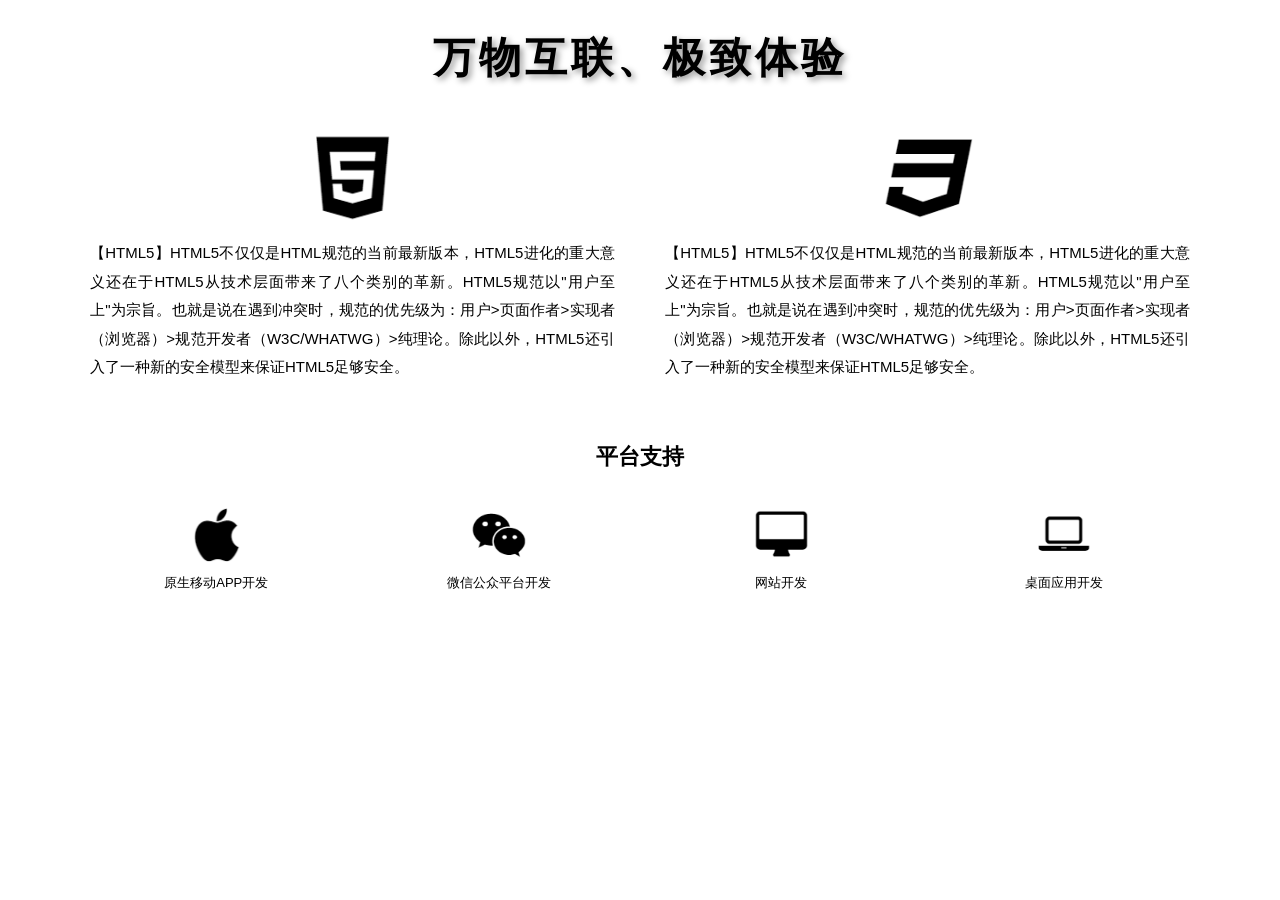
==== 随堂作业1/index.html @ e3955293 "first commit" ====
<!DOCTYPE html>
<html lang="zh-CN">
<head>
    <meta charset="UTF-8">
    <meta name="viewport" content="width=device-width, initial-scale=1.0">
    <title>万物互联、极致体验</title>
    <style>
        * {
            margin: 0;
            padding: 0;
            box-sizing: border-box;
        }

        body {
            font-family: 'Microsoft YaHei', 'SimHei', Arial, sans-serif;
            background: #fff;
            color: #000;
            padding: 30px 40px;
        }

        .container {
            max-width: 1100px;
            margin: 0 auto;
        }

        /* 主标题 - 书法风格带阴影 */
        .main-title {
            text-align: center;
            font-size: 42px;
            font-weight: bold;
            margin-bottom: 45px;
            color: #000;
            text-shadow: 3px 3px 6px rgba(0, 0, 0, 0.4);
            letter-spacing: 4px;
            font-family: 'STXingkai', 'KaiTi', 'Microsoft YaHei', cursive;
        }

        /* 内容区域 */
        .content-section {
            display: flex;
            justify-content: space-between;
            gap: 50px;
            margin-bottom: 50px;
        }

        .content-block {
            flex: 1;
            text-align: center;
        }

        .icon-wrapper {
            margin-bottom: 18px;
            display: flex;
            justify-content: center;
        }

        .icon-wrapper img {
            width: 90px;
            height: 90px;
            object-fit: contain;
        }

        .content-text {
            font-size: 15px;
            line-height: 1.9;
            text-align: justify;
            color: #000;
        }

        /* 平台支持区域 */
        .platform-section {
            margin-top: 60px;
        }

        .platform-title {
            text-align: center;
            font-size: 22px;
            font-weight: bold;
            margin-bottom: 35px;
            color: #000;
        }

        .platform-grid {
            display: flex;
            justify-content: space-around;
            gap: 30px;
        }

        .platform-item {
            text-align: center;
            flex: 1;
        }

        .platform-icon {
            margin-bottom: 12px;
            display: flex;
            justify-content: center;
        }

        .platform-icon img {
            width: 55px;
            height: 55px;
            object-fit: contain;
        }

        .platform-label {
            font-size: 13px;
            color: #000;
        }

        /* 响应式设计 */
        @media (max-width: 768px) {
            .content-section {
                flex-direction: column;
                gap: 35px;
            }

            .platform-grid {
                flex-wrap: wrap;
            }

            .platform-item {
                flex: 0 0 45%;
                margin-bottom: 25px;
            }
        }
    </style>
</head>
<body>
    <div class="container">
        <!-- 主标题 -->
        <h1 class="main-title">万物互联、极致体验</h1>

        <!-- 内容区域 -->
        <div class="content-section">
            <!-- 左侧内容块 - HTML5 -->
            <div class="content-block">
                <div class="icon-wrapper">
                    <img src="html5-icon.png" alt="HTML5">
                </div>
                <div class="content-text">
                    【HTML5】HTML5不仅仅是HTML规范的当前最新版本，HTML5进化的重大意义还在于HTML5从技术层面带来了八个类别的革新。HTML5规范以"用户至上"为宗旨。也就是说在遇到冲突时，规范的优先级为：用户&gt;页面作者&gt;实现者（浏览器）&gt;规范开发者（W3C/WHATWG）&gt;纯理论。除此以外，HTML5还引入了一种新的安全模型来保证HTML5足够安全。
                </div>
            </div>

            <!-- 右侧内容块 - CSS3 -->
            <div class="content-block">
                <div class="icon-wrapper">
                    <img src="css3-icon.png" alt="CSS3">
                </div>
                <div class="content-text">
                    【HTML5】HTML5不仅仅是HTML规范的当前最新版本，HTML5进化的重大意义还在于HTML5从技术层面带来了八个类别的革新。HTML5规范以"用户至上"为宗旨。也就是说在遇到冲突时，规范的优先级为：用户&gt;页面作者&gt;实现者（浏览器）&gt;规范开发者（W3C/WHATWG）&gt;纯理论。除此以外，HTML5还引入了一种新的安全模型来保证HTML5足够安全。
                </div>
            </div>
        </div>

        <!-- 平台支持区域 -->
        <div class="platform-section">
            <h2 class="platform-title">平台支持</h2>
            <div class="platform-grid">
                <!-- 原生移动APP开发 -->
                <div class="platform-item">
                    <div class="platform-icon">
                        <img src="apple-icon.png" alt="Apple">
                    </div>
                    <div class="platform-label">原生移动APP开发</div>
                </div>

                <!-- 微信公众平台开发 -->
                <div class="platform-item">
                    <div class="platform-icon">
                        <img src="wechat-icon.png" alt="WeChat">
                    </div>
                    <div class="platform-label">微信公众平台开发</div>
                </div>

                <!-- 网站开发 -->
                <div class="platform-item">
                    <div class="platform-icon">
                        <img src="monitor-icon.png" alt="Monitor">
                    </div>
                    <div class="platform-label">网站开发</div>
                </div>

                <!-- 桌面应用开发 -->
                <div class="platform-item">
                    <div class="platform-icon">
                        <img src="laptop-icon.png" alt="Laptop">
                    </div>
                    <div class="platform-label">桌面应用开发</div>
                </div>
            </div>
        </div>
    </div>
</body>
</html>
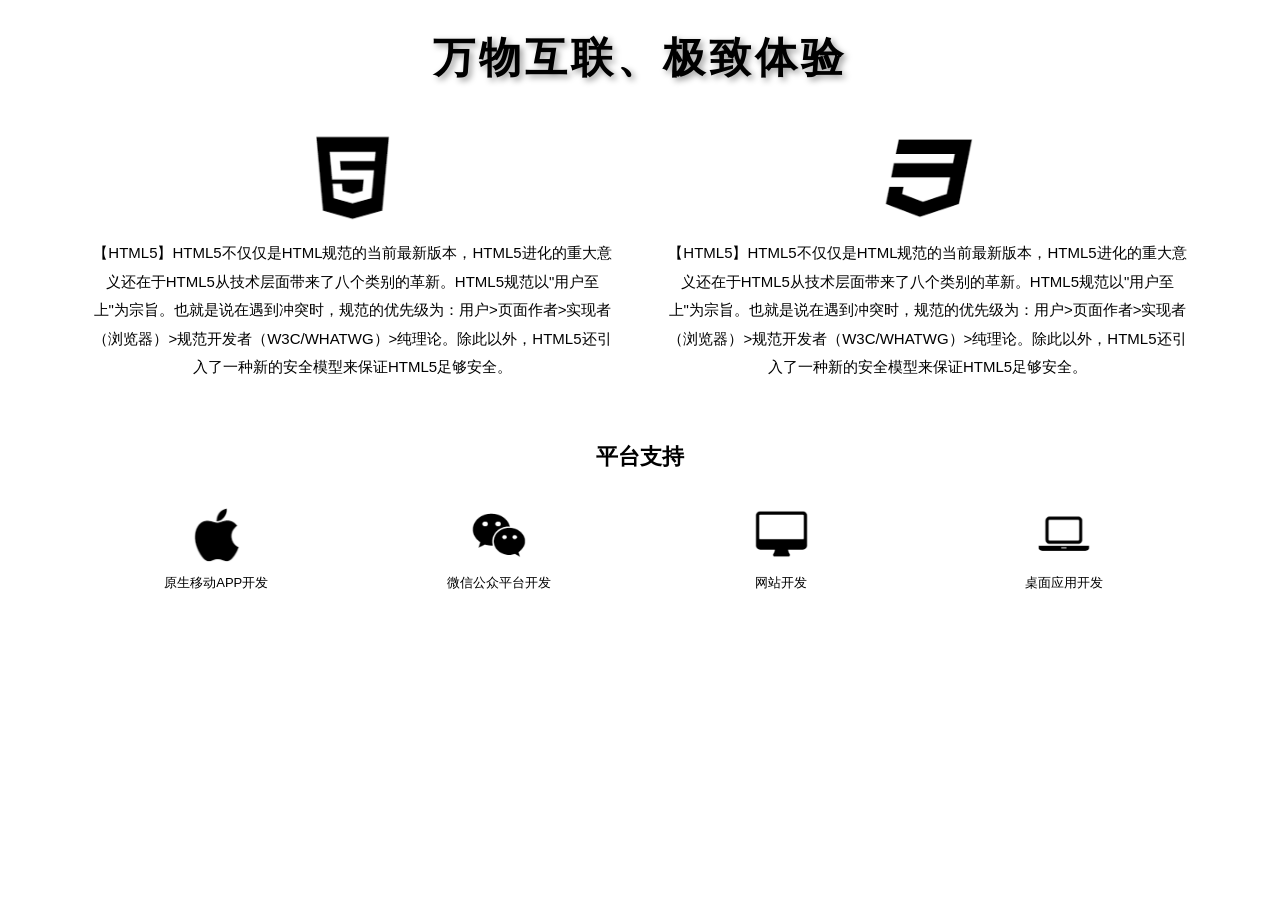
==== commit 6fd96161: "居中对齐修改" ====
--- a/随堂作业1/index.html
+++ b/随堂作业1/index.html
@@ -63,7 +63,7 @@
         .content-text {
             font-size: 15px;
             line-height: 1.9;
-            text-align: justify;
+            text-align: center;
             color: #000;
         }
 
